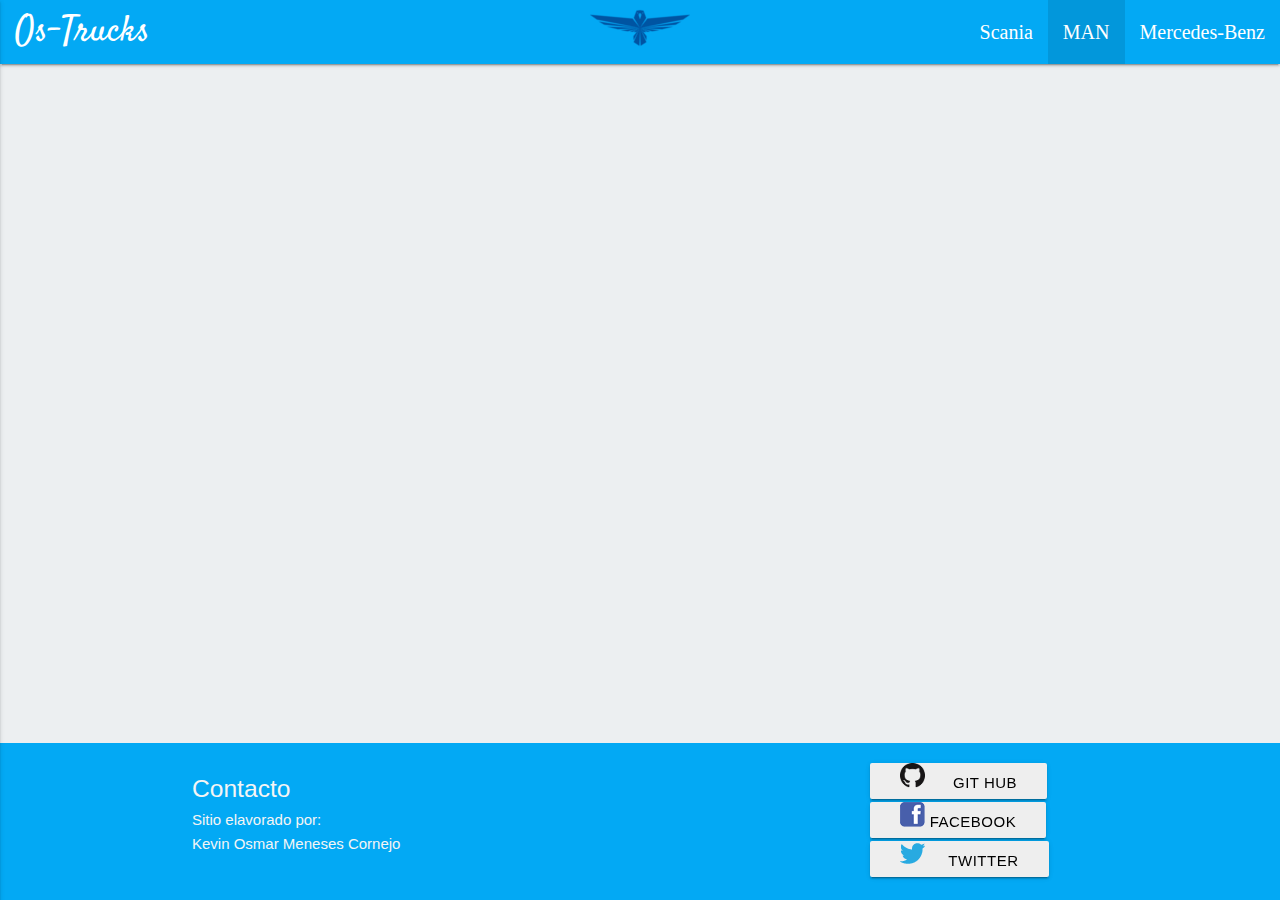
==== man.html @ 88a3b94e "paginas y enlaces" ====
<!DOCTYPE html>
<html>
  <head>
    <meta charset="utf-8">
    <title>Os-Trucks/MAN</title>
    <link rel="icon" href="imagenes/logo1.png">
    <!--Import Google Icon Font-->
      <link href="http://fonts.googleapis.com/icon?family=Material+Icons" rel="stylesheet">
      <link href="https://fonts.googleapis.com/css?family=Satisfy" rel="stylesheet">
      <link href="https://fonts.googleapis.com/css?family=Old+Standard+TT|Satisfy" rel="stylesheet">
      <!--Import materialize.css-->
      <link type="text/css" rel="stylesheet" href="css/materialize.min.css"  media="screen,projection"/>
      <link rel="stylesheet" href="css/style.css">

      <!--Let browser know website is optimized for mobile-->
      <meta name="viewport" content="width=device-width, initial-scale=1.0"/>
  </head>
  <body>
    <main>
        <nav class="light-blue">
          <div class="nav-wrapper">
            <a href="index.html" class="brand-logo center"><img src="imagenes/logo1.png" alt=""></a>
            <ul class="left hide-on-med-and-down">
              <li ><a href="index.html" class="logo">Os-Trucks</a></li>
            </ul>
            <a href="#" data-activates="mobile-demo" class="button-collapse "><i class="material-icons">menu</i></a>
            <ul class="right hide-on-med-and-down">
              <li ><a href="scania.html" class="nav">Scania</a></li>
              <li class="active"><a href="man.html" class="nav">MAN</a></li>
              <li><a href="mercedes.html" class="nav">Mercedes-Benz</a></li>
            </ul>
            <ul class="side-nav light-blue darken-3" id="mobile-demo">
              <li><a href="index.html" class="logo active">Os-Trucks</a></li>
              <li><a href="scania.html" class="nav">Scania</a></li>
              <li><a href="man.html" class="nav">MAN</a></li>
              <li><a href="mercedes.html" class="nav">Mercedes-Benz</a></li>
            </ul>
          </div>
      </nav>



    </main>

    <footer class="page-footer light-blue">
         <div class="container">
           <div class="row">
             <div class="col m9 s12">
               <h5 class="grey-text text-lighten-4">Contacto</h6>
                 <h6 class="grey-text text-lighten-4">Sitio elavorado por:</h6>
               <h6 class="grey-text text-lighten-4">Kevin Osmar Meneses Cornejo</h6>
             </div>
             <div class="col m3">
               <div class="row espaciorow">
                   <a class="waves-effect waves-light btn grey lighten-3" href="https://github.com/MenesesCKevin"><img class="responsive-img" src="imagenes/git.ico" alt="" ><span class="black-text">&nbsp;&nbsp;&nbsp;&nbsp;&nbsp;&nbsp;Git Hub</span></a>
               </div>
                 <div class="row espaciorow">
                     <a class="waves-effect waves-light btn grey lighten-3" href="https://www.facebook.com/kev.osmar"><img class="responsive-img" src="imagenes/facebook.ico" alt="" ><span class="black-text">&nbsp;Facebook</span></a>
                 </div>
                 <div class="row espaciorow">
                   <a class="waves-effect waves-light btn grey lighten-3" href="https://twitter.com/kevinosmar"><img class="responsive-img" src="imagenes/twitter.ico" alt="" ><span class="black-text">&nbsp;&nbsp;&nbsp;&nbsp;&nbsp;Twitter</span></a>
                 </div>
             </div>
           </div>
         </div>
       </footer>
      <script type="text/javascript" src="https://code.jquery.com/jquery-2.1.1.min.js"></script>
      <script type="text/javascript" src="js/materialize.min.js"></script>
      <script>
        $(".button-collapse").sideNav();
      </script>
  </body>
</html>
---- css/style.css ----
body {
display: flex;
min-height: 100vh;
flex-direction: column;
background-color: #eceff1;
}

main {
flex: 1 0 auto;
}
.logo{
  font-family: 'Satisfy', cursive;
  font-size: 36px;
}
.nav{
  font-family: 'Old Standard TT', serif;
  font-size: 20px;
}
.espaciorow{
  margin-bottom: 3px;
}
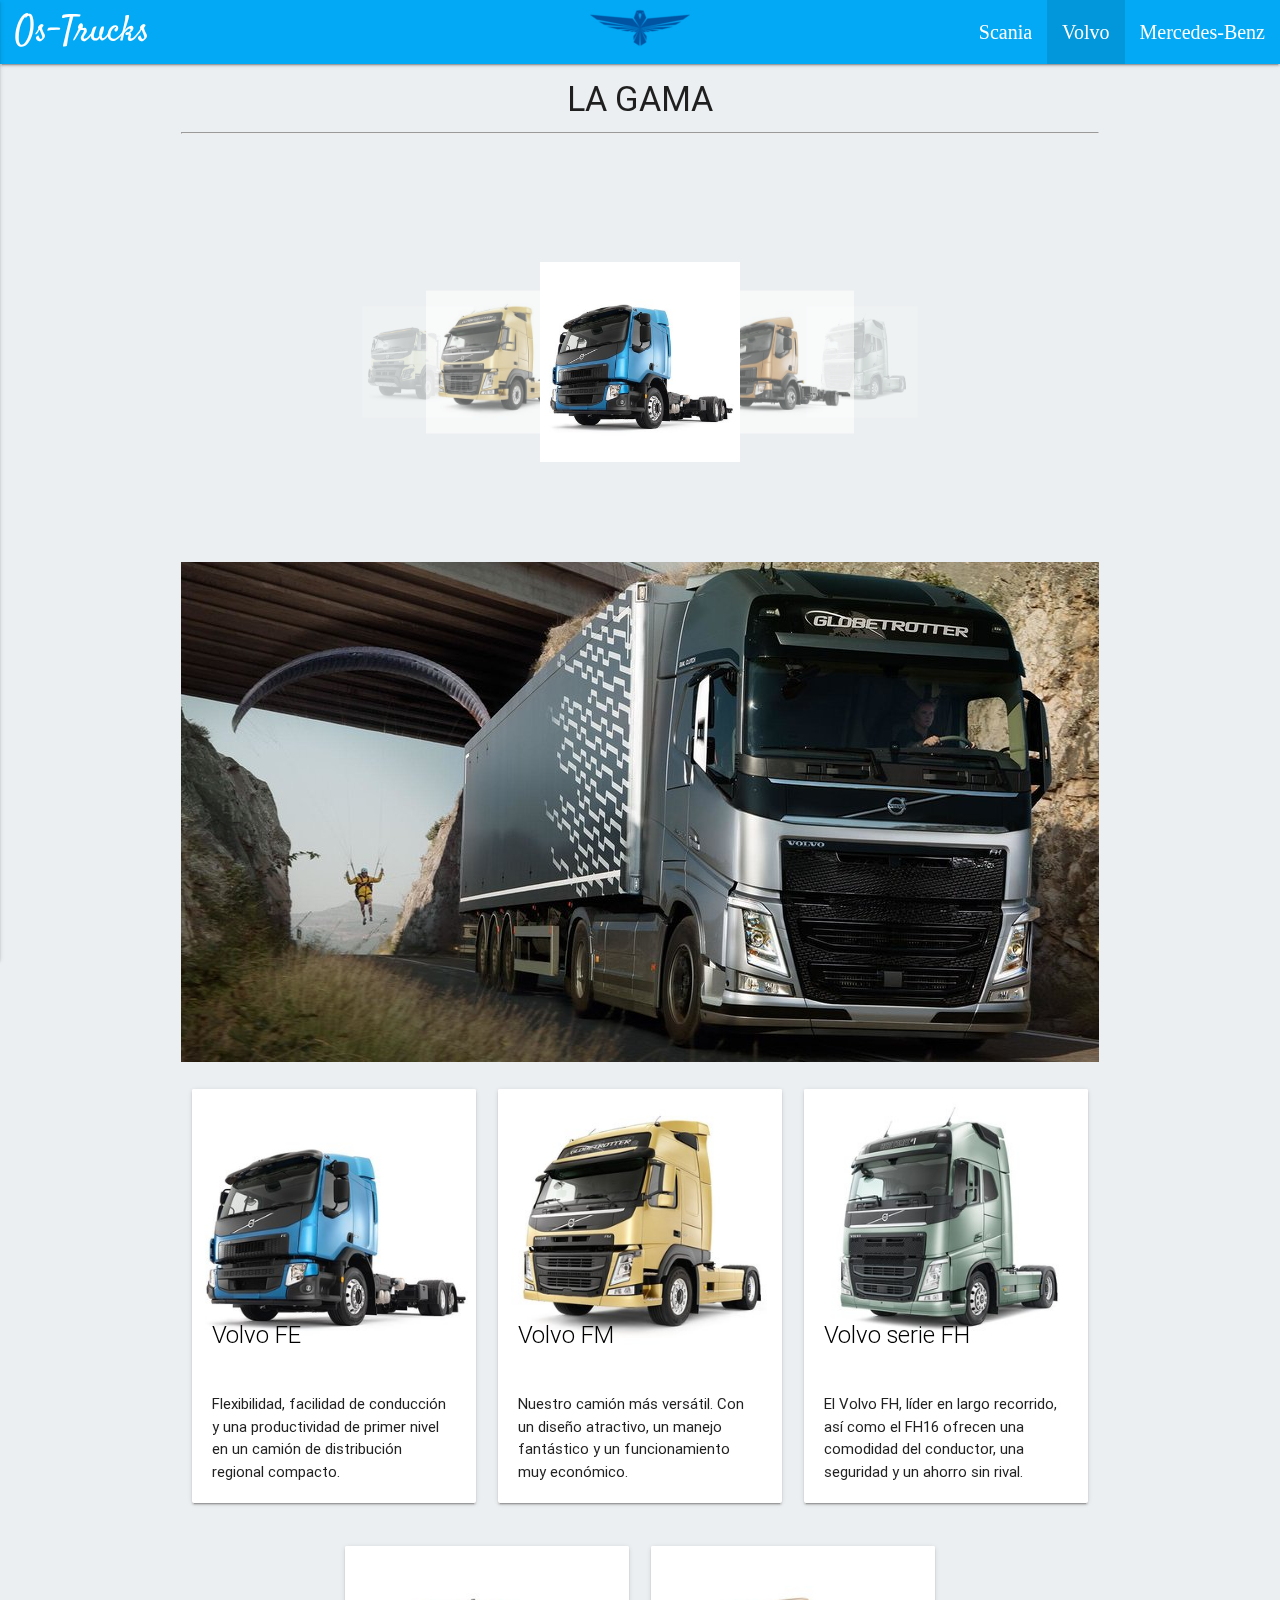
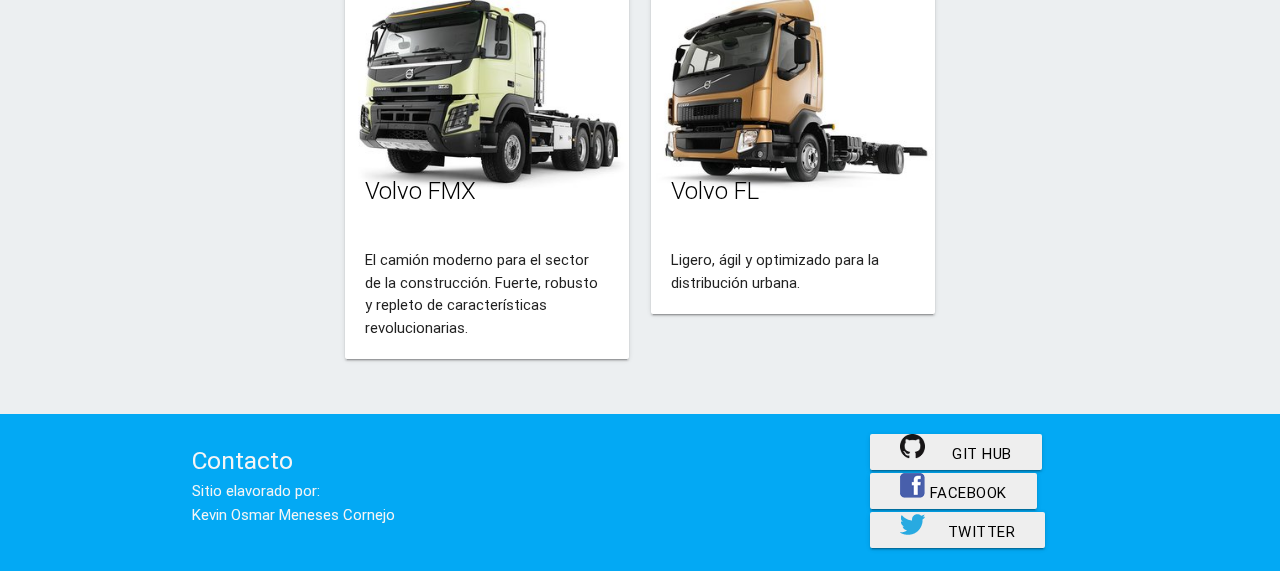
==== commit e5501724: "Index terminado" ====
--- a/man.html
+++ b/man.html
@@ -26,7 +26,7 @@
             <a href="#" data-activates="mobile-demo" class="button-collapse "><i class="material-icons">menu</i></a>
             <ul class="right hide-on-med-and-down">
               <li ><a href="scania.html" class="nav">Scania</a></li>
-              <li class="active"><a href="man.html" class="nav">MAN</a></li>
+              <li class="active"><a href="man.html" class="nav">Volvo</a></li>
               <li><a href="mercedes.html" class="nav">Mercedes-Benz</a></li>
             </ul>
             <ul class="side-nav light-blue darken-3" id="mobile-demo">
@@ -39,7 +39,88 @@
       </nav>
 
 
+      <div class="container">
+        <div class="row center">
+          <h4>LA GAMA</h4>
+          <hr>
+        </div>
+        <div class="carousel">
+          <a class="carousel-item" href="#one!"><img src="imagenes/vol1.jpg"></a>
+          <a class="carousel-item" href="#two!"><img src="imagenes/vol2.jpg"></a>
+          <a class="carousel-item" href="#three!"><img src="imagenes/vol3.jpg"></a>
+          <a class="carousel-item" href="#four!"><img src="imagenes/vol4.jpg"></a>
+          <a class="carousel-item" href="#five!"><img src="imagenes/vol5.jpg"></a>
+        </div>
+        <div class="row">
+          <div class="parallax-container">
+           <div class="parallax"><img src="imagenes/promo2.jpg"></div>
+         </div>
+        </div>
 
+        <div class="row">
+           <div class="col s12 m4">
+             <div class="card">
+               <div class="card-image">
+                 <img src="imagenes/vol1.jpg">
+                 <span class="card-title black-text">Volvo FE</span>
+               </div>
+               <div class="card-content">
+                 <p>Flexibilidad, facilidad de conducción y una productividad de primer nivel en un camión de distribución regional compacto.</p>
+               </div>
+             </div>
+           </div>
+           <div class="col s12 m4">
+             <div class="card">
+               <div class="card-image">
+                 <img src="imagenes/vol5.jpg">
+                 <span class="card-title black-text">Volvo FM</span>
+               </div>
+               <div class="card-content">
+                 <p>Nuestro camión más versátil. Con un diseño atractivo, un manejo fantástico y un funcionamiento muy económico.</p>
+               </div>
+             </div>
+           </div>
+           <div class="col s12 m4">
+             <div class="card">
+               <div class="card-image">
+                 <img src="imagenes/vol3.jpg">
+                 <span class="card-title black-text">Volvo serie FH</span>
+               </div>
+               <div class="card-content">
+                 <p>El Volvo FH, líder en largo recorrido, así como el FH16 ofrecen una comodidad del conductor, una seguridad y un ahorro sin rival.</p>
+               </div>
+             </div>
+           </div>
+         </div>
+         <div class="row">
+           <div class="col s12 offset-m2 m4">
+             <div class="card">
+               <div class="card-image">
+                 <img src="imagenes/vol4.jpg">
+                 <span class="card-title black-text">Volvo FMX</span>
+               </div>
+               <div class="card-content">
+                 <p>El camión moderno para el sector de la construcción. Fuerte, robusto y repleto de características revolucionarias.</p>
+               </div>
+             </div>
+           </div>
+           <div class="col s12 m4">
+             <div class="card">
+               <div class="card-image">
+                 <img src="imagenes/vol2.jpg">
+                 <span class="card-title black-text">Volvo FL</span>
+               </div>
+               <div class="card-content">
+                 <p>Ligero, ágil y optimizado para la distribución urbana.</p>
+               </div>
+             </div>
+           </div>
+         </div>
+
+
+
+
+      </div>
     </main>
 
     <footer class="page-footer light-blue">
@@ -66,8 +147,6 @@
        </footer>
       <script type="text/javascript" src="https://code.jquery.com/jquery-2.1.1.min.js"></script>
       <script type="text/javascript" src="js/materialize.min.js"></script>
-      <script>
-        $(".button-collapse").sideNav();
-      </script>
+      <script type="text/javascript" src="js/main.js"></script>
   </body>
 </html>
--- a/css/style.css
+++ b/css/style.css
@@ -19,3 +19,9 @@
 .espaciorow{
   margin-bottom: 3px;
 }
+.superior{
+  margin-top: 3%;
+}
+.justificado{
+  text-align: justify;
+}
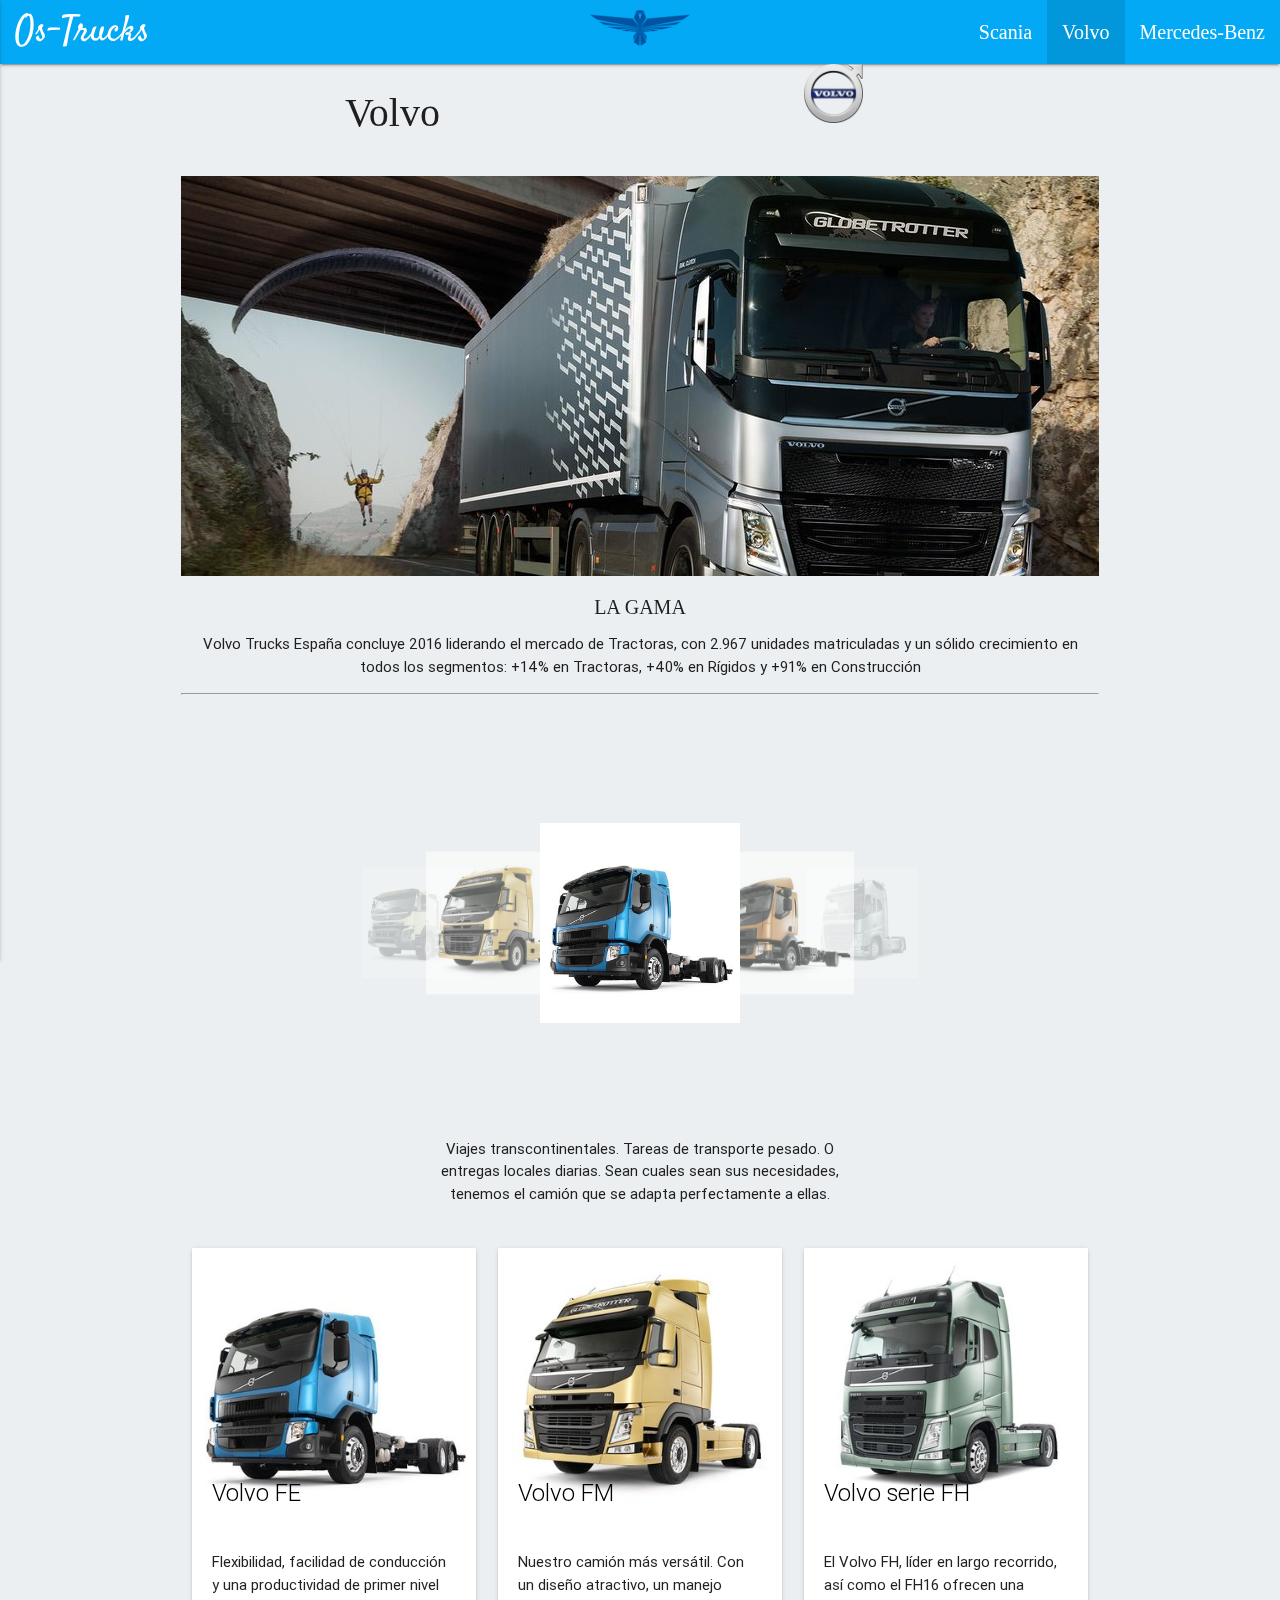
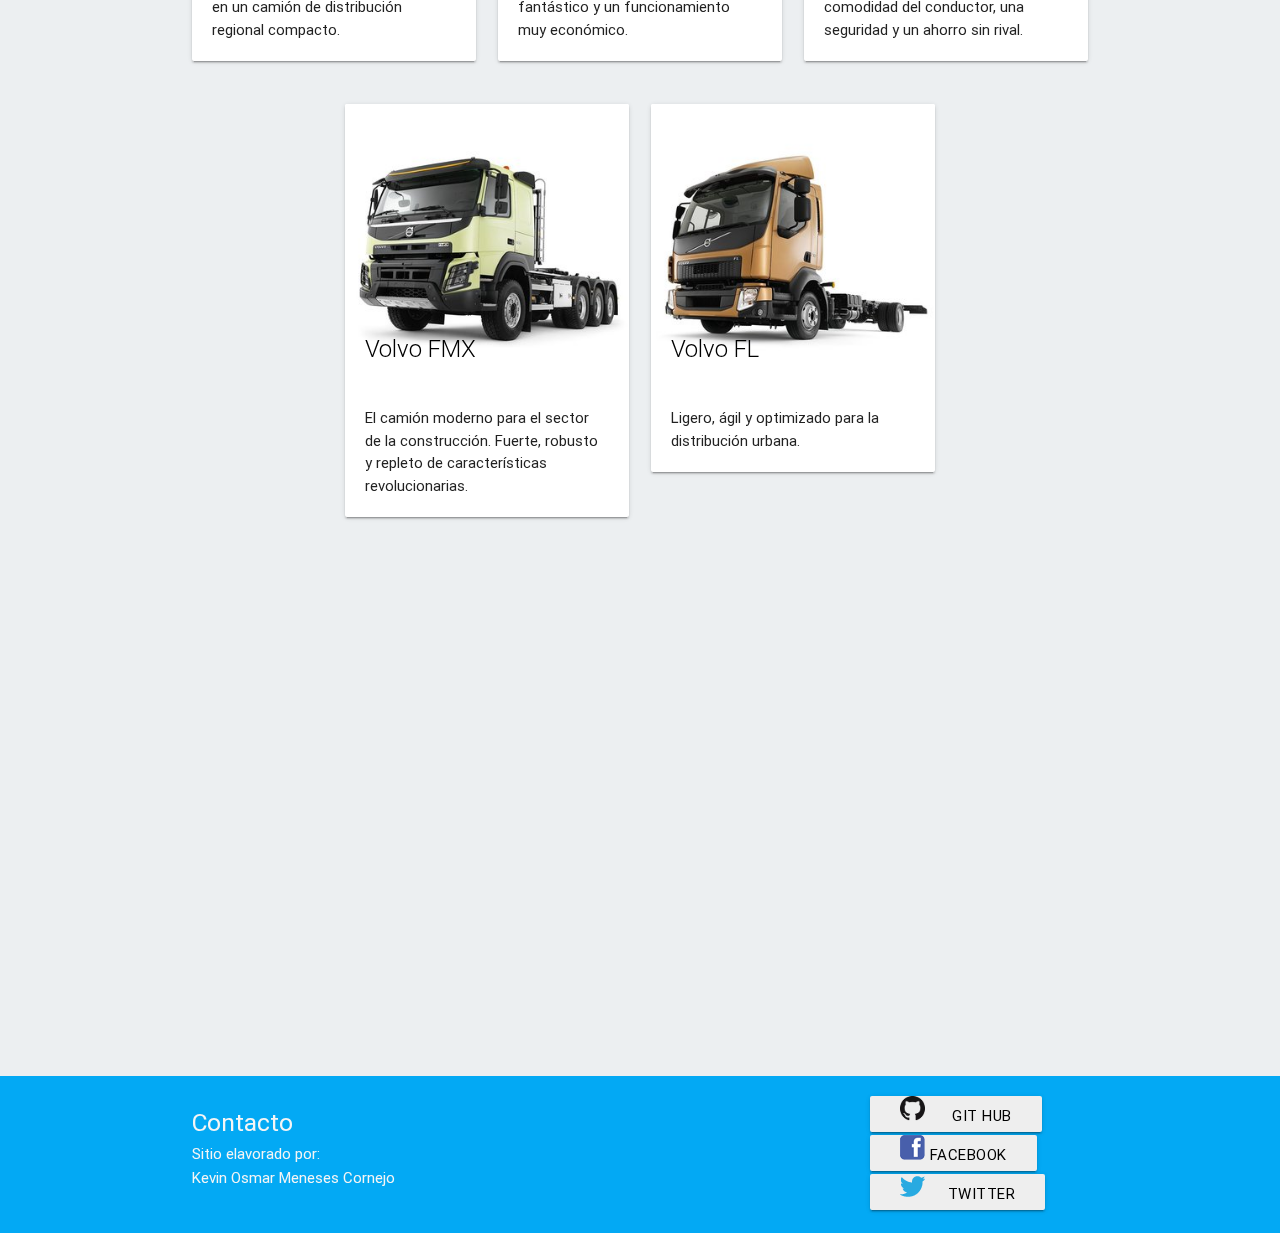
==== commit ebe89224: "Scania y volvo terminado" ====
--- a/man.html
+++ b/man.html
@@ -40,10 +40,27 @@
 
 
       <div class="container">
-        <div class="row center">
-          <h4>LA GAMA</h4>
+        <div class="row ">
+          <div class="col offset-m2 m4 s12">
+            <h2 class="marca">Volvo</h2>
+          </div>
+          <div class="col offset-m2 m2 hide-on-small-only">
+            <img src="imagenes/volvo.png" alt="" class="contenedor valign-wrapper center">
+          </div>
+
+        </div>
+
+        <div class="row">
+          <div class="parallax-container tamano">
+           <div class="parallax"><img src="imagenes/promo2.jpg"></div>
+         </div>
+        </div>
+        <div class="row center sinMargen">
+          <h4 class="nav">LA GAMA</h4>
+          <p>Volvo Trucks España concluye 2016 liderando el mercado de Tractoras, con 2.967 unidades matriculadas y un sólido crecimiento en todos los segmentos: +14% en Tractoras, +40% en Rígidos y +91% en Construcción</p>
           <hr>
         </div>
+
         <div class="carousel">
           <a class="carousel-item" href="#one!"><img src="imagenes/vol1.jpg"></a>
           <a class="carousel-item" href="#two!"><img src="imagenes/vol2.jpg"></a>
@@ -51,10 +68,11 @@
           <a class="carousel-item" href="#four!"><img src="imagenes/vol4.jpg"></a>
           <a class="carousel-item" href="#five!"><img src="imagenes/vol5.jpg"></a>
         </div>
-        <div class="row">
-          <div class="parallax-container">
-           <div class="parallax"><img src="imagenes/promo2.jpg"></div>
-         </div>
+        <div class="row center">
+          <div class="col offset-m3 m6 sinMargen">
+            <p>Viajes transcontinentales. Tareas de transporte pesado. O entregas locales diarias. Sean cuales sean sus necesidades, tenemos el camión que se adapta perfectamente a ellas.</p>
+          </div>
+
         </div>
 
         <div class="row">
@@ -116,6 +134,9 @@
              </div>
            </div>
          </div>
+         <div class="video-container">
+          <iframe width="560" height="315" src="https://www.youtube.com/embed/M7FIvfx5J10" frameborder="0" allowfullscreen></iframe>
+        </div>
 
 
 
@@ -133,13 +154,13 @@
              </div>
              <div class="col m3">
                <div class="row espaciorow">
-                   <a class="waves-effect waves-light btn grey lighten-3" href="https://github.com/MenesesCKevin"><img class="responsive-img" src="imagenes/git.ico" alt="" ><span class="black-text">&nbsp;&nbsp;&nbsp;&nbsp;&nbsp;&nbsp;Git Hub</span></a>
+                   <a class="waves-effect waves-light btn grey lighten-3" href="https://github.com/MenesesCKevin" target="_blank"><img class="responsive-img" src="imagenes/git.ico" alt="" ><span class="black-text">&nbsp;&nbsp;&nbsp;&nbsp;&nbsp;&nbsp;Git Hub</span></a>
                </div>
                  <div class="row espaciorow">
-                     <a class="waves-effect waves-light btn grey lighten-3" href="https://www.facebook.com/kev.osmar"><img class="responsive-img" src="imagenes/facebook.ico" alt="" ><span class="black-text">&nbsp;Facebook</span></a>
+                     <a class="waves-effect waves-light btn grey lighten-3" href="https://www.facebook.com/kev.osmar" target="_blank"><img class="responsive-img" src="imagenes/facebook.ico" alt="" ><span class="black-text">&nbsp;Facebook</span></a>
                  </div>
                  <div class="row espaciorow">
-                   <a class="waves-effect waves-light btn grey lighten-3" href="https://twitter.com/kevinosmar"><img class="responsive-img" src="imagenes/twitter.ico" alt="" ><span class="black-text">&nbsp;&nbsp;&nbsp;&nbsp;&nbsp;Twitter</span></a>
+                   <a class="waves-effect waves-light btn grey lighten-3" href="https://twitter.com/kevinosmar" target="_blank"><img class="responsive-img" src="imagenes/twitter.ico" alt="" ><span class="black-text">&nbsp;&nbsp;&nbsp;&nbsp;&nbsp;Twitter</span></a>
                  </div>
              </div>
            </div>
--- a/css/style.css
+++ b/css/style.css
@@ -25,3 +25,48 @@
 .justificado{
   text-align: justify;
 }
+.tamano{
+  height: 400px;
+}
+.sinMargen{
+  margin: none;
+}
+.marca{
+  font-family: 'Old Standard TT', serif;
+  font-size: 40px;
+}
+.contenedor{
+  width: 45%;
+  height: 45%;
+}
+.marco{
+  width: 100%;
+  height: 400px;
+  margin-top: 10px;
+}
+.caja{
+  height: 300px;
+  width: 300px;
+  position: relative;
+  animation: animacion 20s linear 1s infinite alternate;
+}
+@keyframes animacion {
+  0%{background-image: url("../imagenes/vol1.jpg");background-size: 100%; left: 0px; top: 0px;}
+  25%{background-image: url("../imagenes/sc1.jpg");background-size: 100%; left: 100px; top: 0px;}
+  50%{background-image: url("../imagenes/vol2.jpg");background-size: 100%; left: 100px; top: 100px;}
+  75%{background-image: url("../imagenes/sc2.jpg");background-size: 100%; left: 0px; top: 100px;}
+  100%{background-image: url("../imagenes/vol1.jpg");background-size: 100%; left: 0px; top: 0px;}
+}
+@media (max-width: 600px) {
+  .caja{
+    height: 150px;
+    width: 150px;
+  }
+  @keyframes animacion {
+    0%{background-image: url("../imagenes/vol1.jpg");background-size: 100%; left: 0px; top: 0px;}
+    25%{background-image: url("../imagenes/sc1.jpg");background-size: 100%; left: 150px; top: 0px;}
+    50%{background-image: url("../imagenes/vol2.jpg");background-size: 100%; left: 150px; top: 150px;}
+    75%{background-image: url("../imagenes/sc2.jpg");background-size: 100%; left: 0px; top: 150px;}
+    100%{background-image: url("../imagenes/vol1.jpg");background-size: 100%; left: 0px; top: 0px;}
+  }
+}
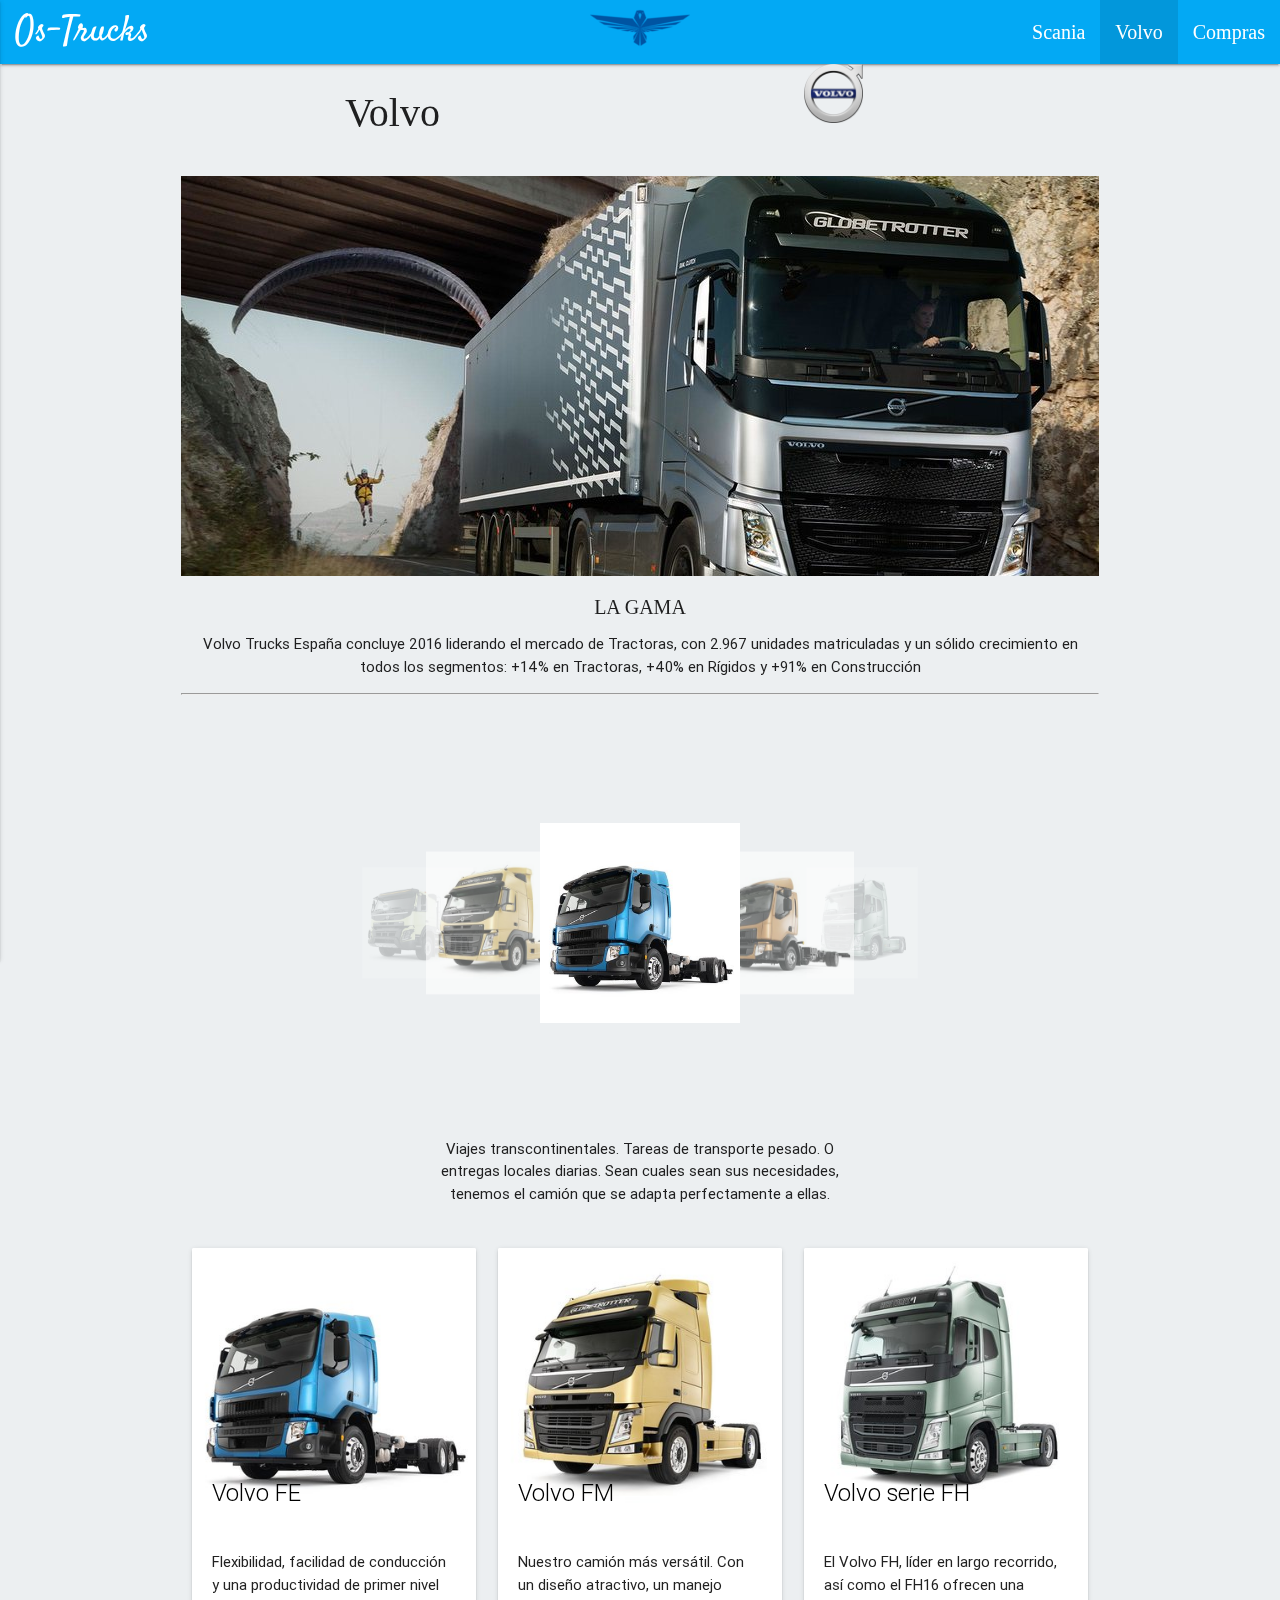
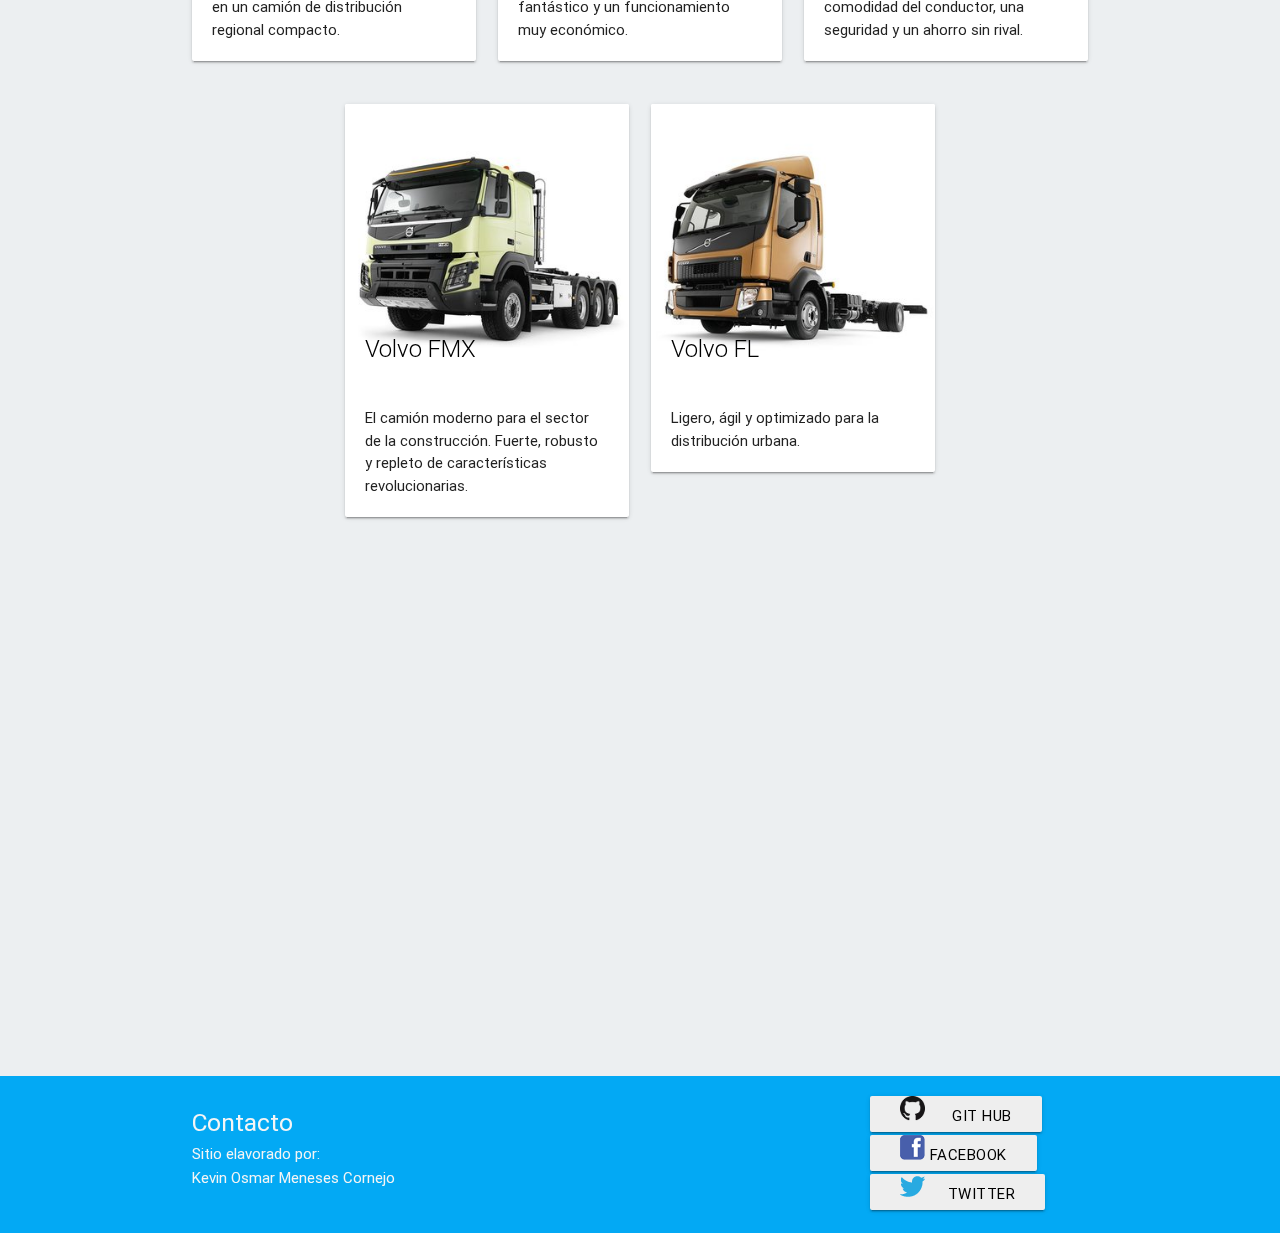
==== commit 3be7402e: "Proyecto terminado" ====
--- a/man.html
+++ b/man.html
@@ -27,13 +27,13 @@
             <ul class="right hide-on-med-and-down">
               <li ><a href="scania.html" class="nav">Scania</a></li>
               <li class="active"><a href="man.html" class="nav">Volvo</a></li>
-              <li><a href="mercedes.html" class="nav">Mercedes-Benz</a></li>
+              <li><a href="mercedes.html" class="nav">Compras</a></li>
             </ul>
             <ul class="side-nav light-blue darken-3" id="mobile-demo">
               <li><a href="index.html" class="logo active">Os-Trucks</a></li>
               <li><a href="scania.html" class="nav">Scania</a></li>
-              <li><a href="man.html" class="nav">MAN</a></li>
-              <li><a href="mercedes.html" class="nav">Mercedes-Benz</a></li>
+              <li><a href="man.html" class="nav">Volvo</a></li>
+              <li><a href="mercedes.html" class="nav">Compras</a></li>
             </ul>
           </div>
       </nav>
--- a/css/style.css
+++ b/css/style.css
@@ -70,3 +70,7 @@
     100%{background-image: url("../imagenes/vol1.jpg");background-size: 100%; left: 0px; top: 0px;}
   }
 }
+#confirmacion{
+  background-color: gray;
+  backface-visibility: hidden;
+}
